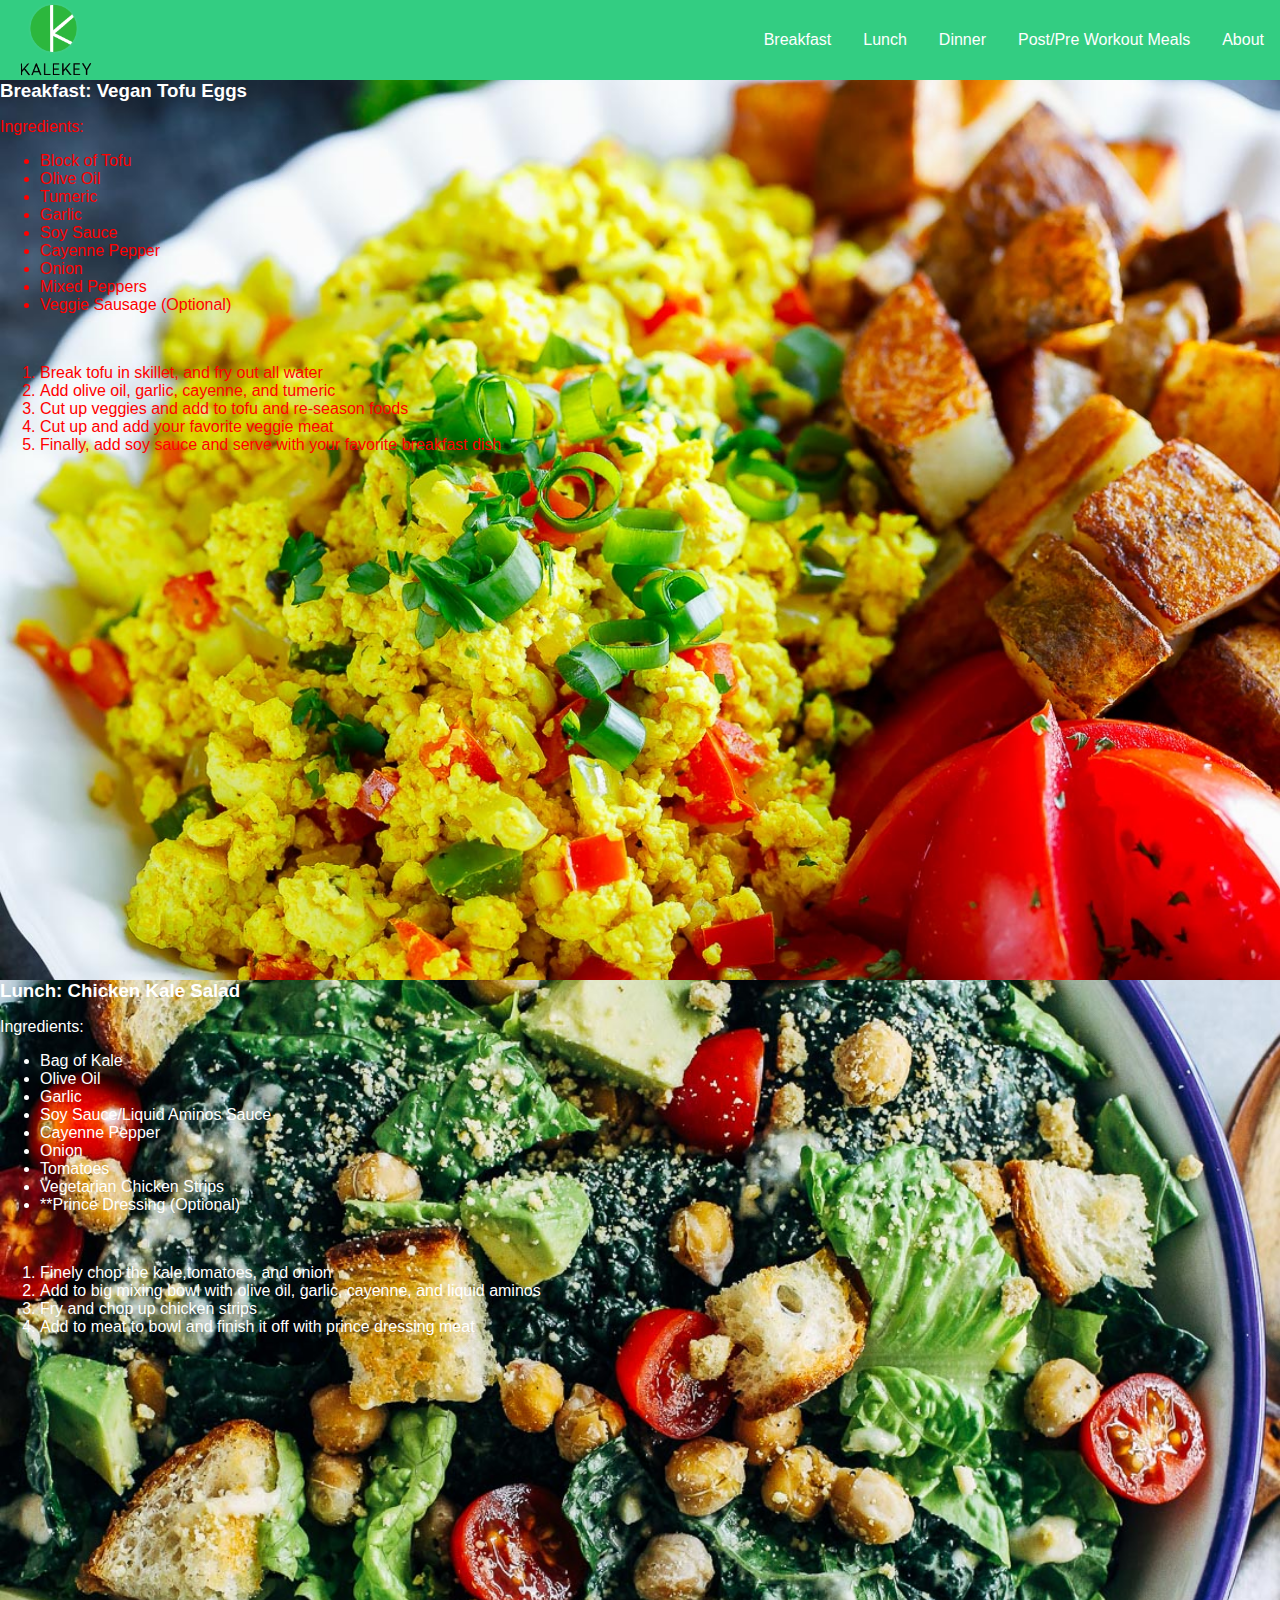
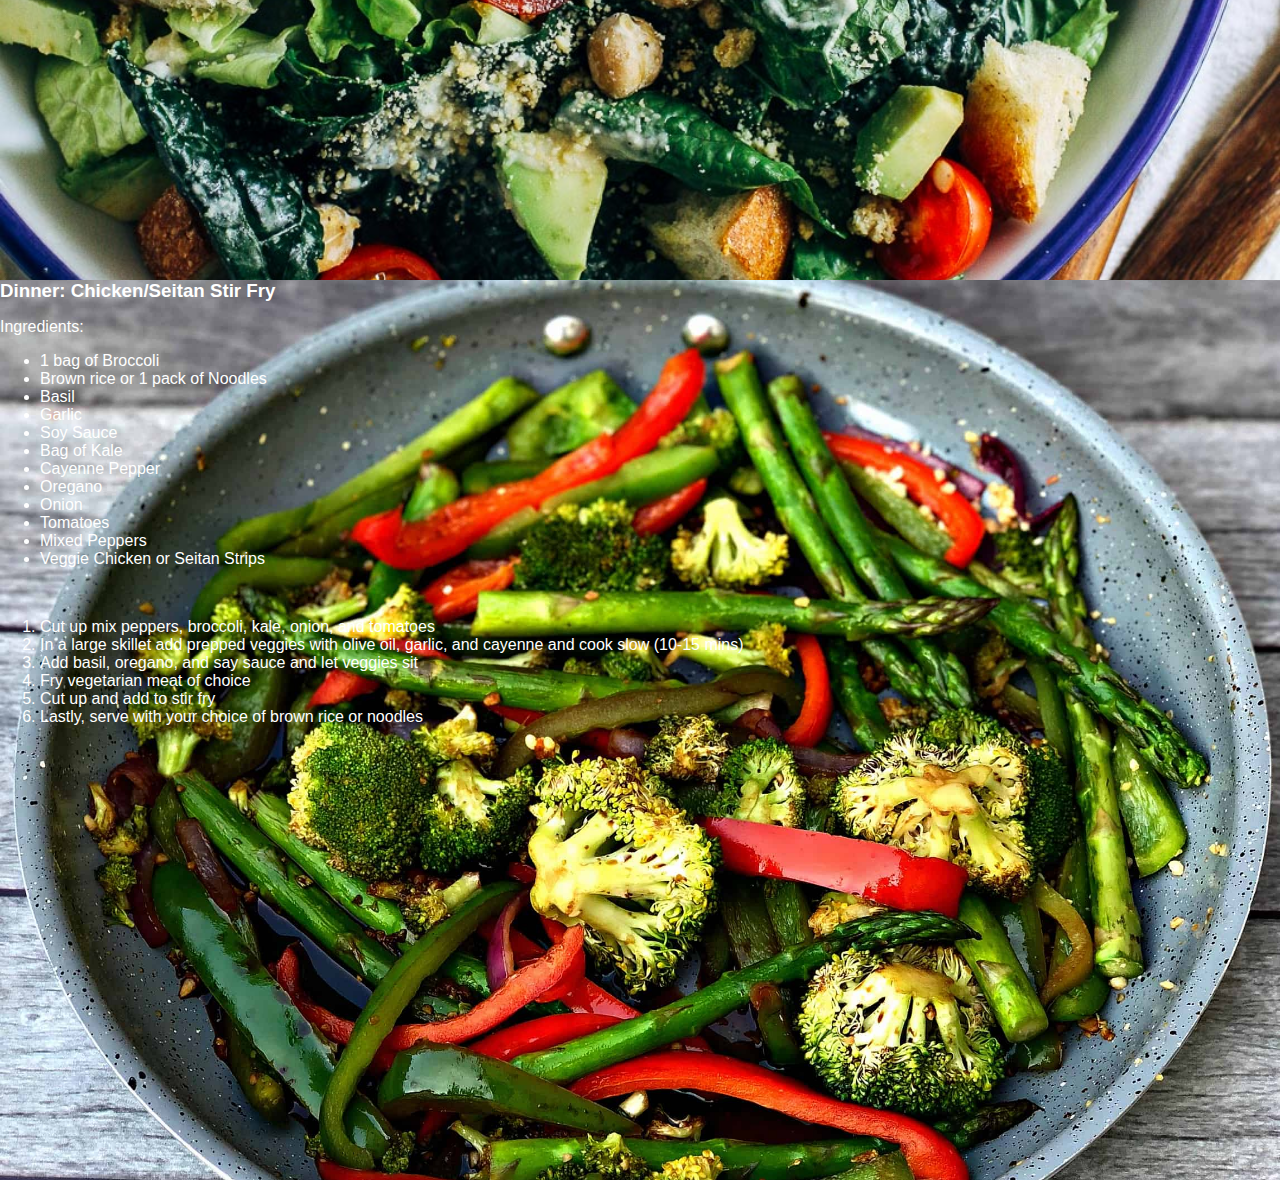
==== week1/Part1/index.html @ d53050b4 "restructured files" ====
<!DOCTYPE html>
<html>

<head>
    <link rel="stylesheet" type="text/css" href="style.css">
    <link rel="shortcut icon" href="assets/finalAsset.png" />
    <title>Kalekeys&reg;</title>
</head>

<body>
    <nav class="navbar">
        <div>
            <a href="#">
                <h1><img class="logo" src="assets/finalAsset.png" alt="company logo" width="80" height="80">
            </a></h1>
            </a>
        </div>
        <ul class="main-nav">
            <li><a href="#" class="nav-links">Breakfast</a> </li>
            <li><a href="#" class="nav-links">Lunch</a></li>
            <li><a href="#" class="nav-links">Dinner</a></li>
            <li><a href="#" class="nav-links">Post/Pre Workout Meals</a></li>
            <li><a href="#" class="nav-links">About</a></li>

        </ul>
    </nav>

    <div class="row">
        <div>
            <h3 class='tofu'> Breakfast: Vegan Tofu Eggs</h3>
        </div>
        <p>Ingredients:</p>
        <ul>
                <li>Block of Tofu</li>
                <li>Olive Oil</li>
                <li>Tumeric</li>
                <li>Garlic</li>
                <li>Soy Sauce</li>
                <li>Cayenne Pepper</li>
                <li>Onion</li>
                <li>Mixed Peppers</li>
                <li>Veggie Sausage (Optional)</li>
        </ul>
        </br>
        <ol class="tofu-steps">
            <li>Break tofu in skillet, and fry out all water</li>
            <li>Add olive oil, garlic, cayenne, and tumeric </li>
            <li>Cut up veggies and add to tofu and re-season foods </li>
            <li>Cut up and add your favorite veggie meat</li>
            <li>Finally, add soy sauce and serve with your favorite breakfast dish</li>

        </ol>

    </div>

    <div class="row2">
            <div>
                    <h3 class='kale'> Lunch: Chicken Kale Salad</h3>
                </div>
                <p>Ingredients:</p>
                <ul>
                        <li>Bag of Kale</li>
                        <li>Olive Oil</li>
                        <li>Garlic</li>
                        <li>Soy Sauce/Liquid Aminos Sauce</li>
                        <li>Cayenne Pepper</li>
                        <li>Onion</li>
                        <li>Tomatoes</li>
                        <li>Vegetarian Chicken Strips</li>
                        <li>**Prince Dressing (Optional)</li>
                </ul>
                </br>
                <ol class="kale-steps">
                    <li>Finely chop the kale,tomatoes, and onion </li>
                    <li>Add to big mixing bowl with olive oil, garlic, cayenne, and liquid aminos </li>
                    <li>Fry and chop up chicken strips</li>
                    <li>Add to meat to bowl and finish it off with prince dressing meat</li>
                </ol>
    </div>
    <div class="row3">

            <div>
                    <h3 class='stir'> Dinner: Chicken/Seitan Stir Fry</h3>
                </div>
                <p>Ingredients:</p>
                <ul>
                        <li>1 bag of Broccoli</li>
                        <li>Brown rice or 1 pack of Noodles</li>
                        <li>Basil</li>
                        <li>Garlic</li>
                        <li>Soy Sauce</li>
                        <li>Bag of Kale</li>
                        <li>Cayenne Pepper</li>
                        <li>Oregano</li>
                        <li>Onion</li>
                        <li>Tomatoes</li>
                        <li>Mixed Peppers</li>
                        <li>Veggie Chicken or Seitan Strips</li>
                </ul>
                </br>
                <ol class="stirfry-steps">
                    <li>Cut up mix peppers, broccoli, kale, onion, and tomatoes</li>
                    <li>In a large skillet add prepped veggies with olive oil, garlic, and cayenne and cook slow (10-15 mins) </li>
                    <li>Add basil, oregano, and say sauce and let veggies sit</li>
                    <li>Fry vegetarian meat of choice </li>
                    <li>Cut up and add to stir fry</li>
                    <li>Lastly, serve with your choice of brown rice or noodles</li>
        
                </ol>

    </div>

    <!-- <div>

        <h3><b>Kalekey's</b> Restaurant</h3>
        <div><i>Eat to Live &copy;</i> </div>
    </div> -->

</body>
















</html>
---- week1/Part1/style.css ----
body, html 
{
  font-size: 100%;
  font-family:"Helvetica", "sans-serif";
}

body, html {
  margin: 0;
  padding: 0;
}

nav ul {
  list-style: none;
  padding:0;
  background: rgba(35, 201, 120, 0.924);

}
nav ul li a {
  color:#fff;
  text-decoration: none;
  padding : .8rem 1rem;
  display: block;
  line-height: 1;

}
nav ul li {
  border-bottom: 1px dotted #ddd;
}
/*style logo*/

nav div:first-child {
  background:none;
  
}

nav div:first-child h1{
  line-height: 0;
  padding: .8rem 0rem;
  text-align: center;
}

nav div:first-child h1, nav ul {
  margin: 0;
}


/*style for larger screens*/


@media only screen and (min-width: 30em) {
  nav {
    display: flex;
    justify-content: space-between;
    background: rgba(35, 201, 120, 0.924);
    align-items: center;
  }
  nav ul {
    display: flex;
    align-items: center;
    background: none;
    flex-wrap: wrap;

  }
  nav div:first-child h1{
    padding: 0;
    margin:0 1rem;
  }
  nav div:first-child img{
    height:40;
  }
  nav ul li {
    border-bottom: none;
    flex: 1 0 auto;
  }
  nav ul li a{
padding: 1.2rem 1rem;
  }
nav ul li a:hover {
  background: orange;
}

}
.tofu{
  color:white;

  margin: 0px;
}
.kale{
  color:white;

  margin: 0px;
}
.stir{
  color:white;

  margin: 0px;
}






.row {
  height:100vh;
  background-image: url('./assets/tofu.jpg');
  background-repeat: no-repeat;
  background-size: cover;
  background-position: center;
  color: red ;
  
 
}


.row2 {
  height:100vh;
  background-image: url('./assets/kale.jpg');
  background-repeat: no-repeat;
  background-size: cover;
  background-position: center;
  color: white;
  
 
}
.row3 {
  height:100vh;
  background-image: url('./assets/stirfry.jpg');
  background-repeat: no-repeat;
  background-size: cover;
  background-position: center;
  color: white;
  
 
}
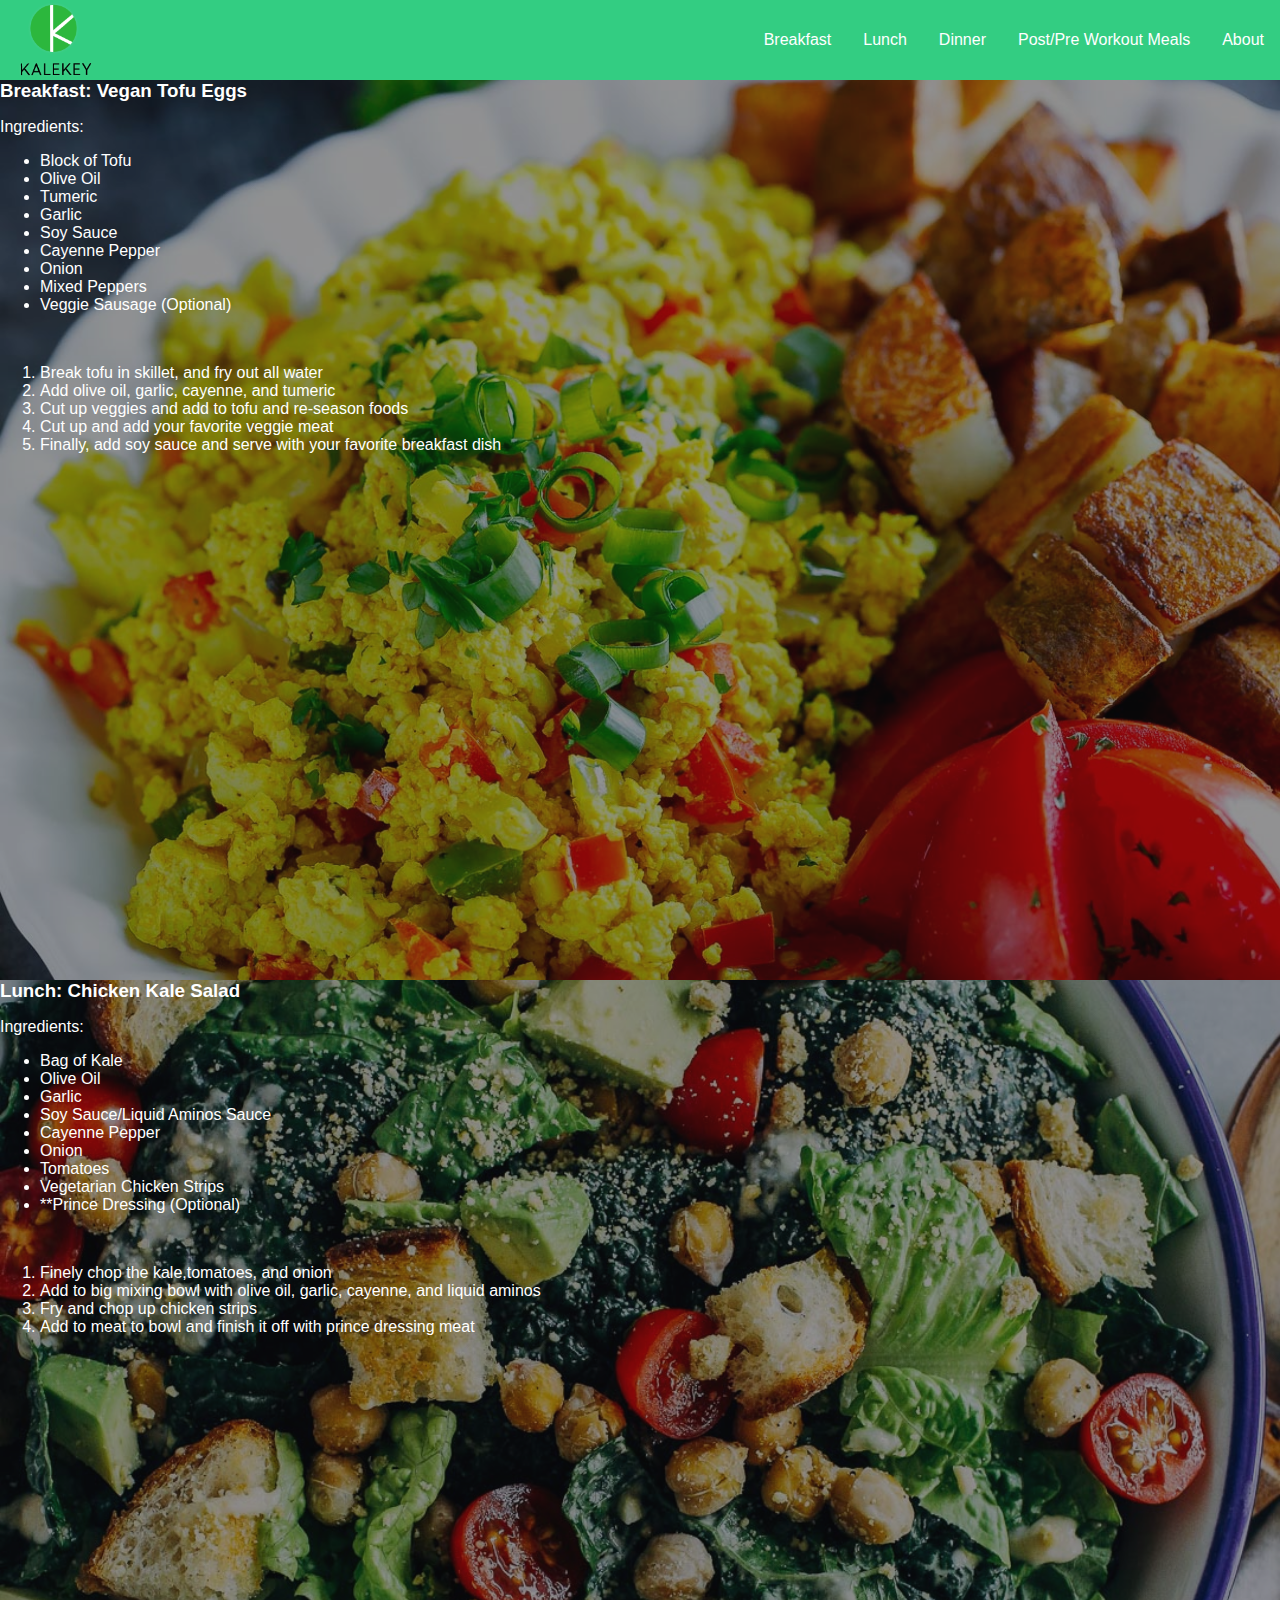
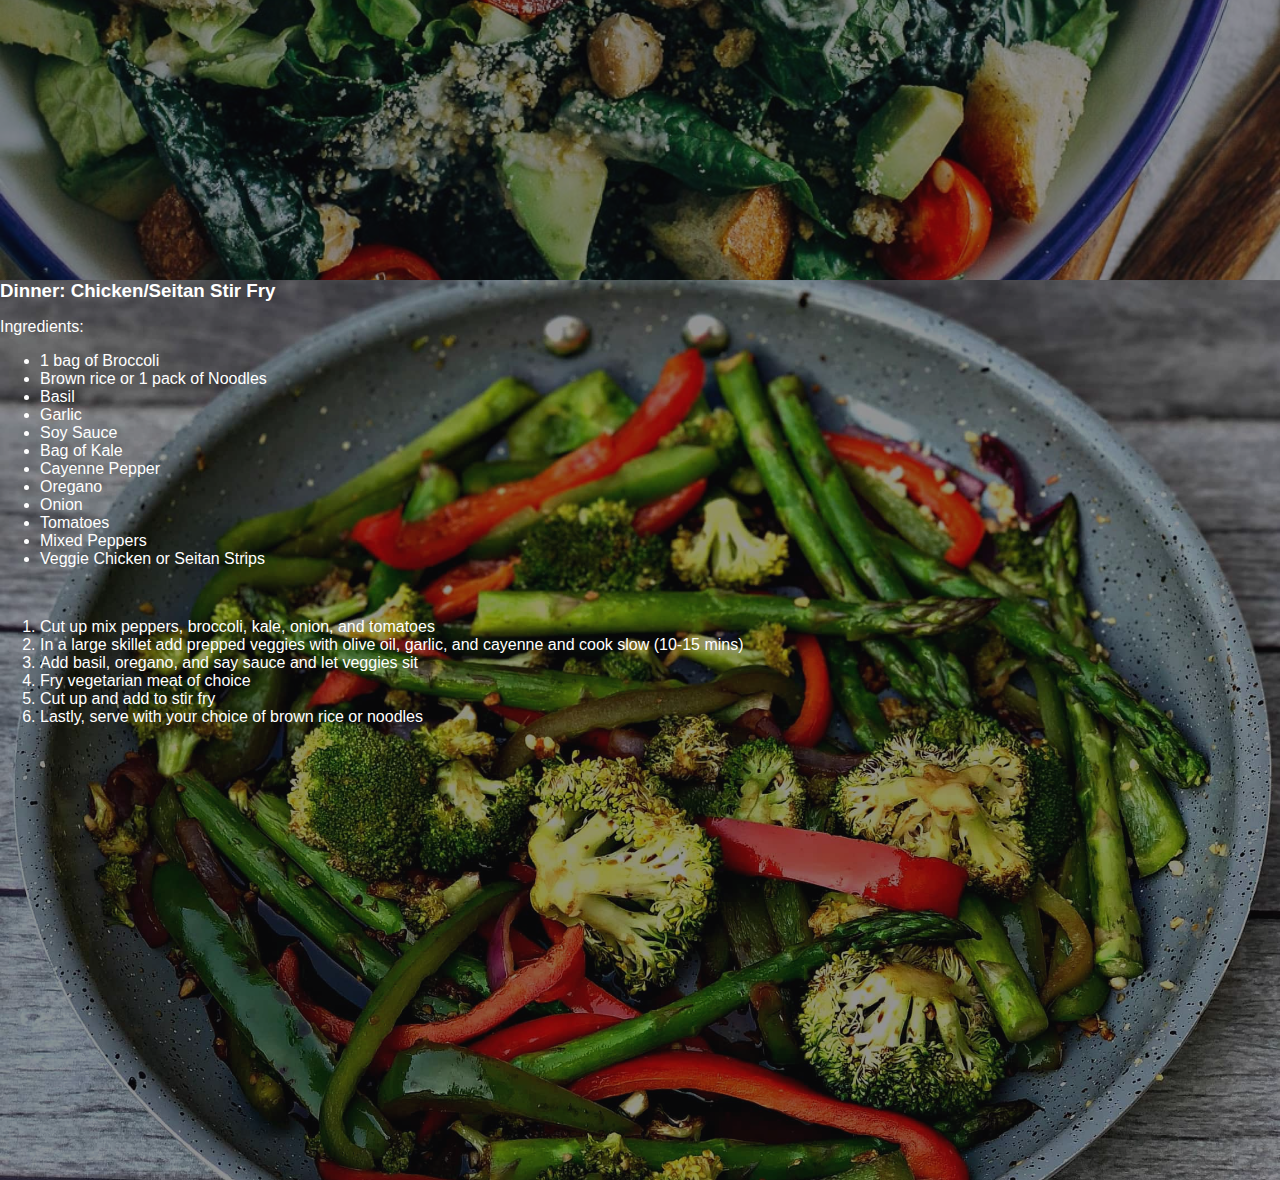
==== commit e980e1d6: "Merge branch '2bPost' of https://github.com/Khensura21/DWD into 2bPost" ====
--- a/week1/Part1/index.html
+++ b/week1/Part1/index.html
@@ -26,11 +26,11 @@
     </nav>
 
     <div class="row">
-        <div>
+        <div class="rowbackground">
             <h3 class='tofu'> Breakfast: Vegan Tofu Eggs</h3>
-        </div>
-        <p>Ingredients:</p>
-        <ul>
+
+            <p>Ingredients:</p>
+            <ul>
                 <li>Block of Tofu</li>
                 <li>Olive Oil</li>
                 <li>Tumeric</li>
@@ -40,74 +40,80 @@
                 <li>Onion</li>
                 <li>Mixed Peppers</li>
                 <li>Veggie Sausage (Optional)</li>
-        </ul>
-        </br>
-        <ol class="tofu-steps">
-            <li>Break tofu in skillet, and fry out all water</li>
-            <li>Add olive oil, garlic, cayenne, and tumeric </li>
-            <li>Cut up veggies and add to tofu and re-season foods </li>
-            <li>Cut up and add your favorite veggie meat</li>
-            <li>Finally, add soy sauce and serve with your favorite breakfast dish</li>
+            </ul>
+            </br>
+            <ol class="tofu-steps">
+                <li>Break tofu in skillet, and fry out all water</li>
+                <li>Add olive oil, garlic, cayenne, and tumeric </li>
+                <li>Cut up veggies and add to tofu and re-season foods </li>
+                <li>Cut up and add your favorite veggie meat</li>
+                <li>Finally, add soy sauce and serve with your favorite breakfast dish</li>
 
-        </ol>
+            </ol>
+        </div>
 
     </div>
 
     <div class="row2">
-            <div>
-                    <h3 class='kale'> Lunch: Chicken Kale Salad</h3>
-                </div>
-                <p>Ingredients:</p>
-                <ul>
-                        <li>Bag of Kale</li>
-                        <li>Olive Oil</li>
-                        <li>Garlic</li>
-                        <li>Soy Sauce/Liquid Aminos Sauce</li>
-                        <li>Cayenne Pepper</li>
-                        <li>Onion</li>
-                        <li>Tomatoes</li>
-                        <li>Vegetarian Chicken Strips</li>
-                        <li>**Prince Dressing (Optional)</li>
-                </ul>
-                </br>
-                <ol class="kale-steps">
-                    <li>Finely chop the kale,tomatoes, and onion </li>
-                    <li>Add to big mixing bowl with olive oil, garlic, cayenne, and liquid aminos </li>
-                    <li>Fry and chop up chicken strips</li>
-                    <li>Add to meat to bowl and finish it off with prince dressing meat</li>
-                </ol>
+        <div class=rowbackground2>
+            <h3 class='kale'> Lunch: Chicken Kale Salad</h3>
+
+            <p>Ingredients:</p>
+            <ul>
+                <li>Bag of Kale</li>
+                <li>Olive Oil</li>
+                <li>Garlic</li>
+                <li>Soy Sauce/Liquid Aminos Sauce</li>
+                <li>Cayenne Pepper</li>
+                <li>Onion</li>
+                <li>Tomatoes</li>
+                <li>Vegetarian Chicken Strips</li>
+                <li>**Prince Dressing (Optional)</li>
+            </ul>
+            </br>
+            <ol class="kale-steps">
+                <li>Finely chop the kale,tomatoes, and onion </li>
+                <li>Add to big mixing bowl with olive oil, garlic, cayenne, and liquid aminos </li>
+                <li>Fry and chop up chicken strips</li>
+                <li>Add to meat to bowl and finish it off with prince dressing meat</li>
+            </ol>
+        </div>
     </div>
+
+
     <div class="row3">
 
-            <div>
-                    <h3 class='stir'> Dinner: Chicken/Seitan Stir Fry</h3>
-                </div>
-                <p>Ingredients:</p>
-                <ul>
-                        <li>1 bag of Broccoli</li>
-                        <li>Brown rice or 1 pack of Noodles</li>
-                        <li>Basil</li>
-                        <li>Garlic</li>
-                        <li>Soy Sauce</li>
-                        <li>Bag of Kale</li>
-                        <li>Cayenne Pepper</li>
-                        <li>Oregano</li>
-                        <li>Onion</li>
-                        <li>Tomatoes</li>
-                        <li>Mixed Peppers</li>
-                        <li>Veggie Chicken or Seitan Strips</li>
-                </ul>
-                </br>
-                <ol class="stirfry-steps">
-                    <li>Cut up mix peppers, broccoli, kale, onion, and tomatoes</li>
-                    <li>In a large skillet add prepped veggies with olive oil, garlic, and cayenne and cook slow (10-15 mins) </li>
-                    <li>Add basil, oregano, and say sauce and let veggies sit</li>
-                    <li>Fry vegetarian meat of choice </li>
-                    <li>Cut up and add to stir fry</li>
-                    <li>Lastly, serve with your choice of brown rice or noodles</li>
-        
-                </ol>
+        <div class="rowbackground3">
+            <h3 class='stir'> Dinner: Chicken/Seitan Stir Fry</h3>
 
+            <p>Ingredients:</p>
+            <ul>
+                <li>1 bag of Broccoli</li>
+                <li>Brown rice or 1 pack of Noodles</li>
+                <li>Basil</li>
+                <li>Garlic</li>
+                <li>Soy Sauce</li>
+                <li>Bag of Kale</li>
+                <li>Cayenne Pepper</li>
+                <li>Oregano</li>
+                <li>Onion</li>
+                <li>Tomatoes</li>
+                <li>Mixed Peppers</li>
+                <li>Veggie Chicken or Seitan Strips</li>
+            </ul>
+            </br>
+            <ol class="stirfry-steps">
+                <li>Cut up mix peppers, broccoli, kale, onion, and tomatoes</li>
+                <li>In a large skillet add prepped veggies with olive oil, garlic, and cayenne and cook slow (10-15
+                    mins)
+                </li>
+                <li>Add basil, oregano, and say sauce and let veggies sit</li>
+                <li>Fry vegetarian meat of choice </li>
+                <li>Cut up and add to stir fry</li>
+                <li>Lastly, serve with your choice of brown rice or noodles</li>
+
+            </ol>
+        </div>
     </div>
 
     <!-- <div>
--- a/week1/Part1/style.css
+++ b/week1/Part1/style.css
@@ -1,3 +1,5 @@
+/*/ style for mobile screens/*/
+
 body, html 
 {
   font-size: 100%;
@@ -99,17 +101,20 @@
 
 
 
-
-
 .row {
   height:100vh;
   background-image: url('./assets/tofu.jpg');
   background-repeat: no-repeat;
   background-size: cover;
   background-position: center;
-  color: red ;
+  color: white ;
   
  
+}
+.rowbackground{
+height:100vh;
+background-color: rgba(16,16,17,.45);
+
 }
 
 
@@ -123,6 +128,12 @@
   
  
 }
+.rowbackground2{
+  height:100vh;
+  background-color: rgba(16,16,17,.45);
+    
+   
+  }
 .row3 {
   height:100vh;
   background-image: url('./assets/stirfry.jpg');
@@ -133,5 +144,10 @@
   
  
 }
+.rowbackground3{
+  height:100vh;
+  background-color: rgba(16,16,17,.45);
+    
+   
+  }
 
-
